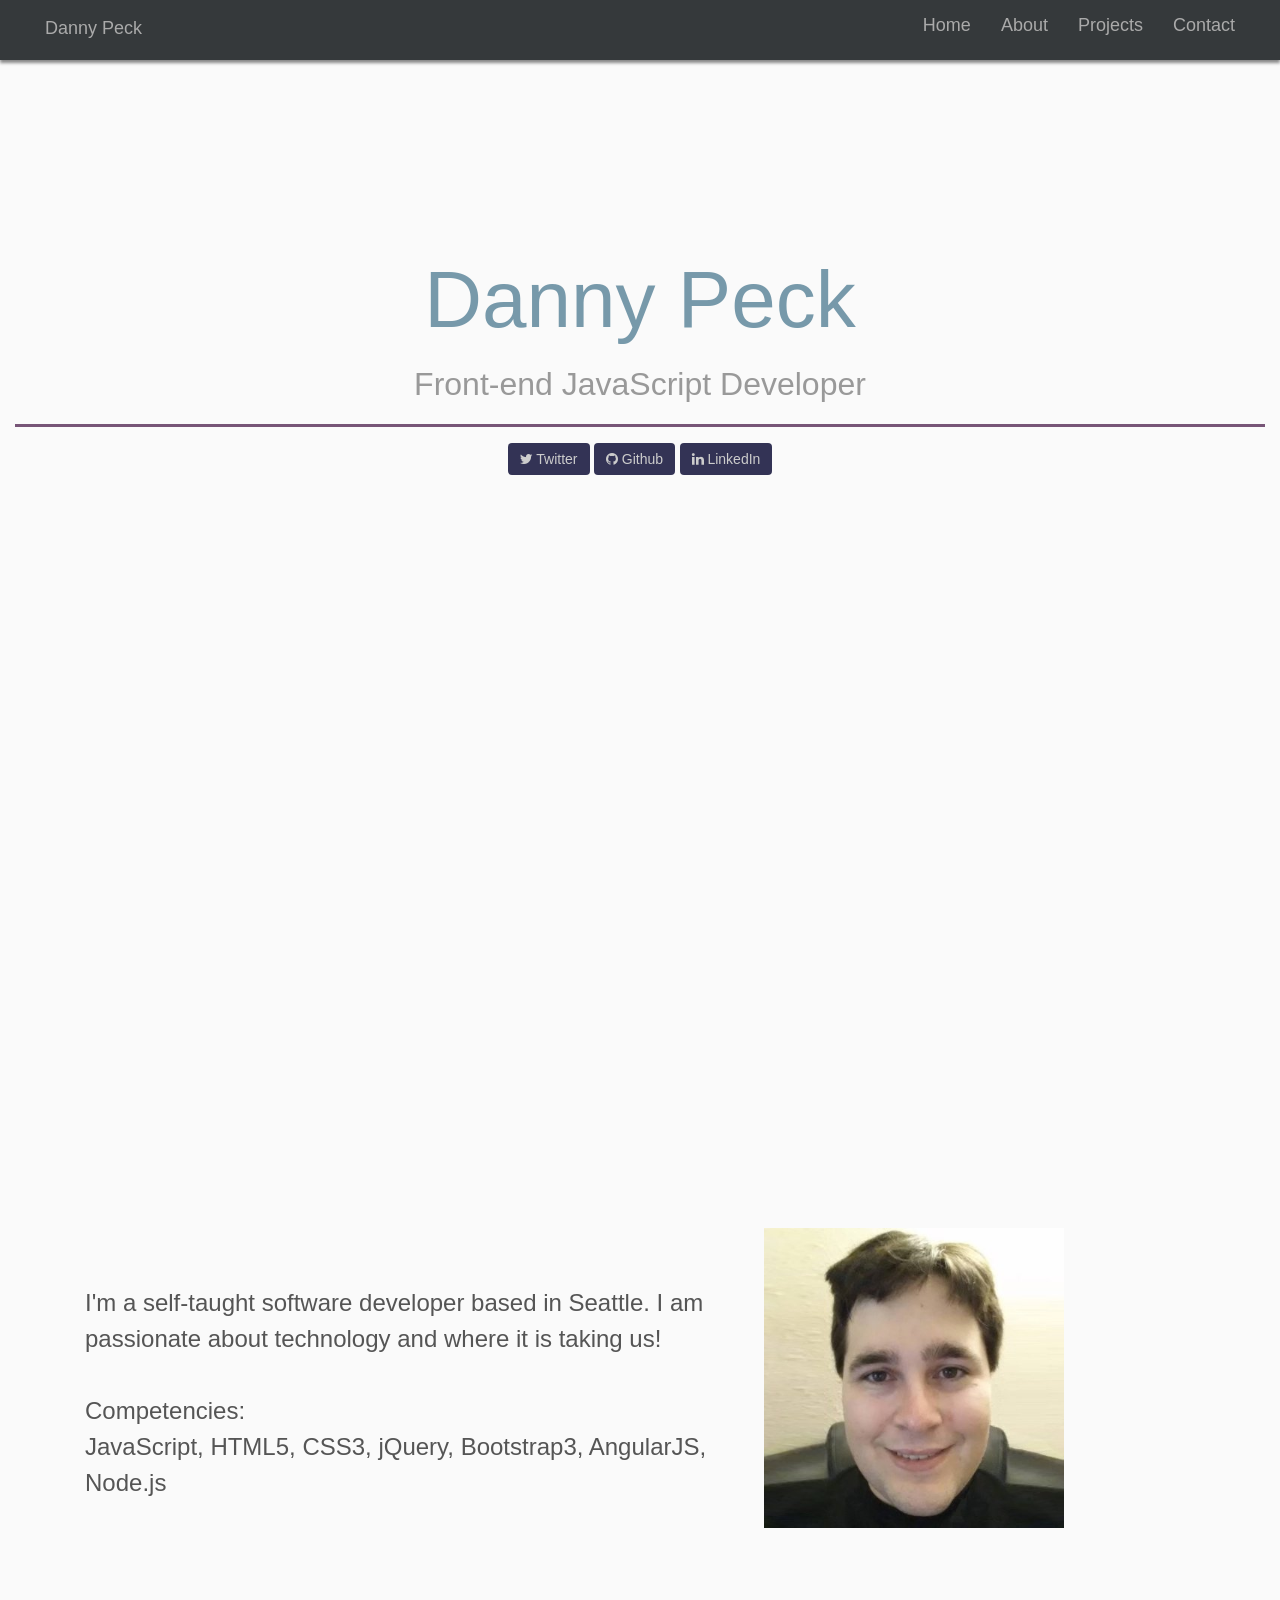
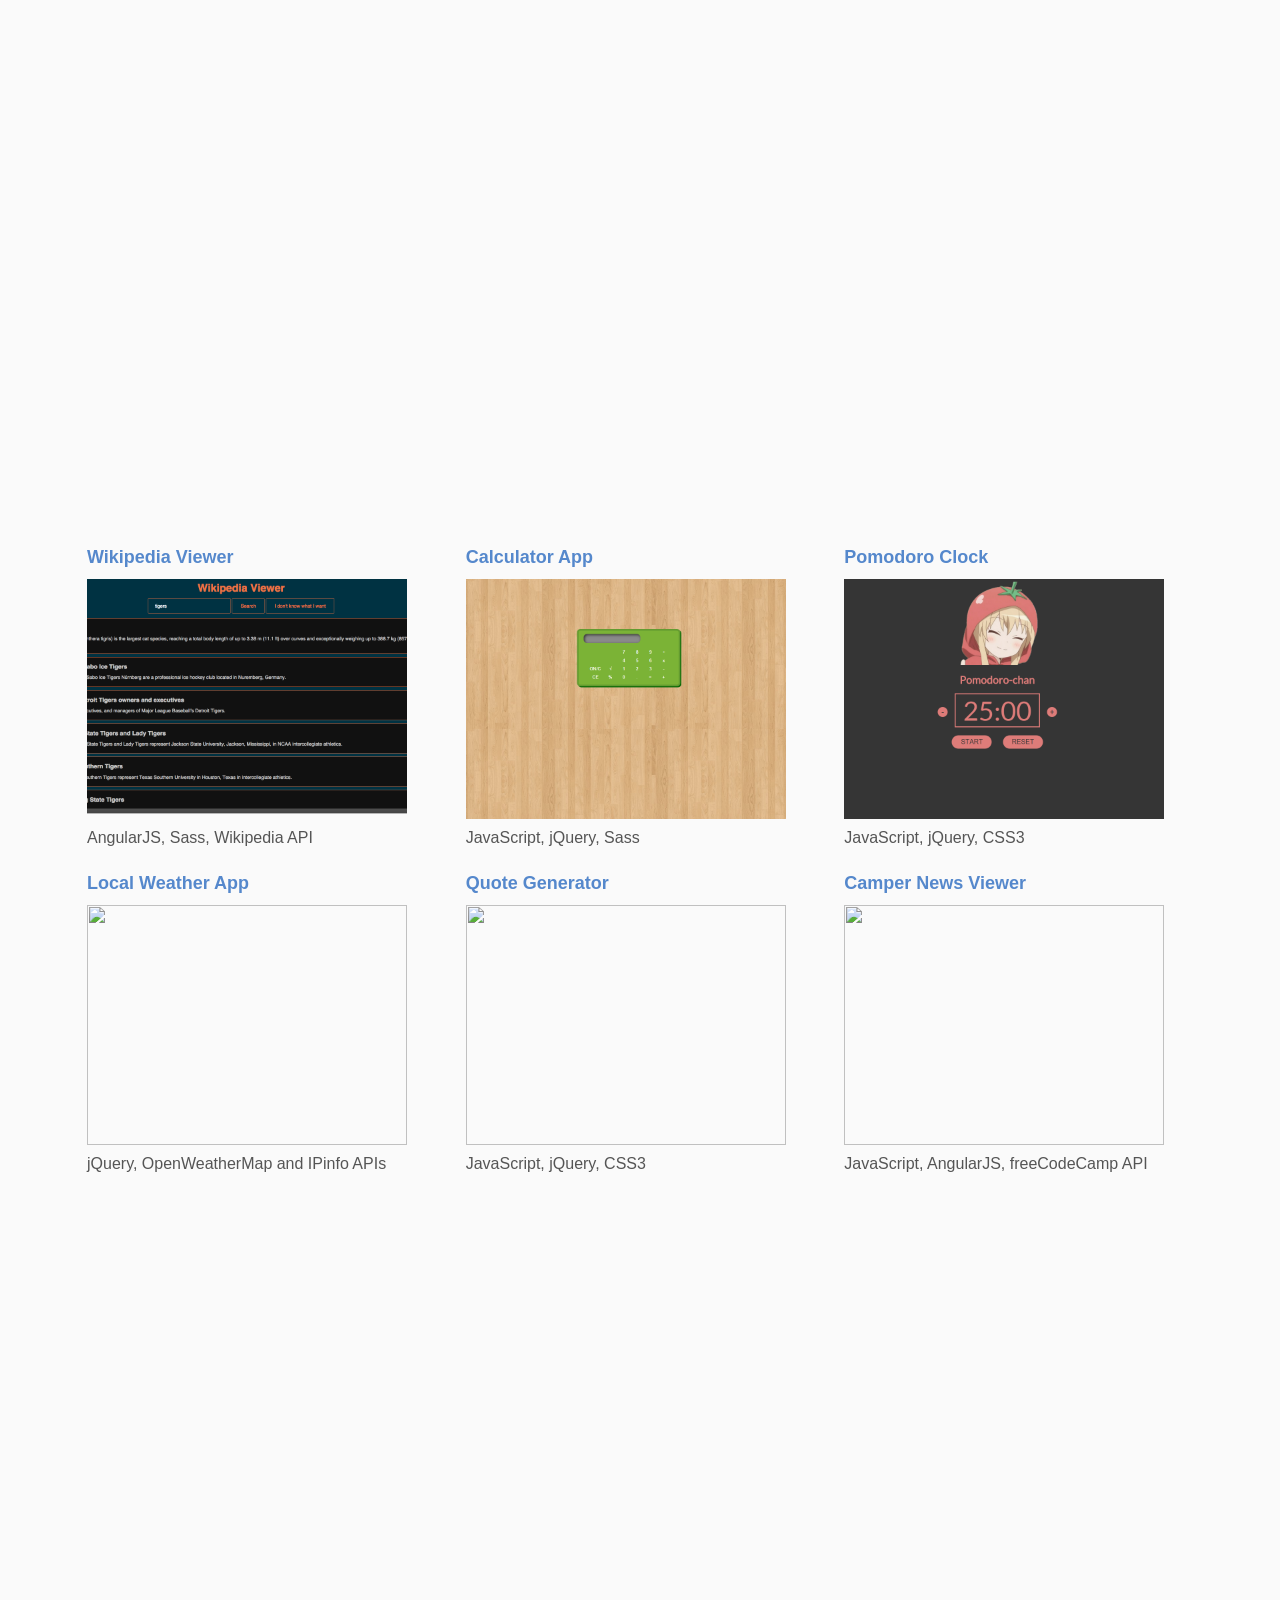
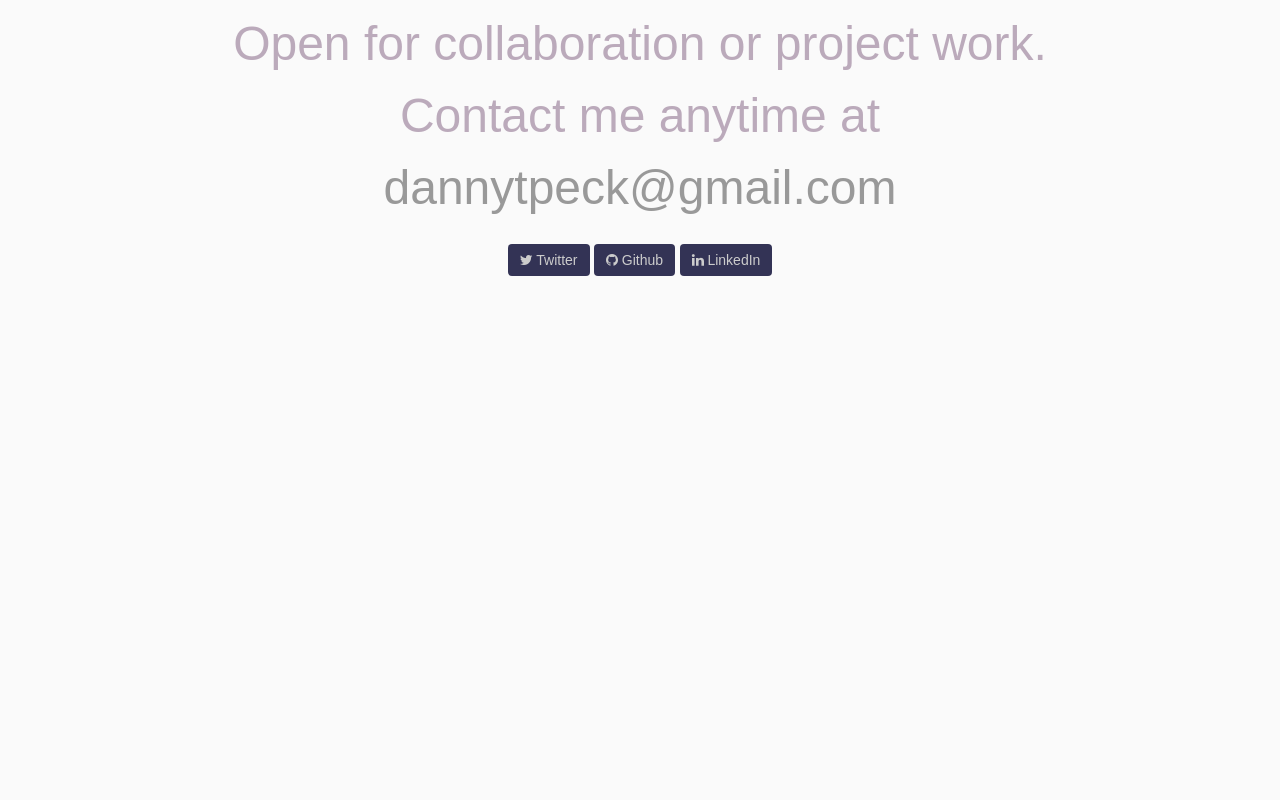
==== index.html @ f61e8091 "update contact info" ====
<!DOCTYPE html>
<html>
  <head>
    <title>Danny Peck's Portfolio</title>
    <link rel="stylesheet" type="text/css" href="https://maxcdn.bootstrapcdn.com/bootstrap/3.3.5/css/bootstrap.min.css">
    <link rel="stylesheet" type="text/css" href="https://maxcdn.bootstrapcdn.com/font-awesome/4.4.0/css/font-awesome.min.css">
    <link rel="stylesheet" type="text/css" href="https://fonts.googleapis.com/css?family=Nunito">
    <link rel="stylesheet" type="text/css" href="css/style.css">
  </head>
  <body>
    <header class="navigation">
      <div>
        <a class="logo" href="#home">Danny Peck</a>
      </div>
      <div>
        <ul class="nav navbar-nav navbar-right">
          <li><a href="#home">Home</a></li>
          <li><a href="#about">About</a></li>
          <li><a href="#projects">Projects</a></li>
          <li><a href="#contact">Contact</a></li>
        </ul>
      </div>
    </header>

    <section id="home" class="container-fluid">
      <h1>Danny Peck</h1>
      <h2>Front-end JavaScript Developer</h2>

      <ul id="social-buttons">
        <li>
          <a href="https://twitter.com/dannytpeck/" target="_blank" class="btn btn-primary"><i class="fa fa-twitter"></i> Twitter</a>
        </li>
        <li>
          <a href="https://github.com/dannytpeck/" target="_blank" class="btn btn-primary"><i class="fa fa-github"></i> Github</a>
        </li>
        <li>
          <a href="https://www.linkedin.com/in/dannytpeck" target="_blank" class="btn btn-primary"><i class="fa fa-linkedin"></i> LinkedIn</a>
        </li>
      </ul>

    </section>

    <section id="about">
      <div class="container">
        <p class="col-md-7">
          I'm a self-taught software developer based in Seattle. I am passionate about technology and where it is taking us!
          <br><br>
          Competencies:<br>
          JavaScript, HTML5, CSS3, jQuery, Bootstrap3, AngularJS, Node.js
        </p>
        <img src="images/headshot.jpg" alt"a picture of me">
      </div>

    </section>

    <section id="projects">
      <div class="container" id="projects-sub">
        <div class="row">

          <div class="col-md-4">
            <h3>Wikipedia Viewer</h3>
            <a href="wikipedia-viewer/">
              <img src="images/wikipedia-viewer.png">
            </a>
            <p>AngularJS, Sass, Wikipedia API</p>
          </div>

          <div class="col-md-4">
            <h3>Calculator App</h3>
            <a href="calculator/">
              <img src="images/javascript-calculator.png">
            </a>
            <p>JavaScript, jQuery, Sass</p>
          </div>

          <div class="col-md-4">
            <h3>Pomodoro Clock</h3>
            <a href="pomodoro-clock/">
              <img src="images/pomodoro-clock.png">
            </a>
            <p>JavaScript, jQuery, CSS3</p>
          </div>

          <div class="col-md-4">
            <h3>Local Weather App</h3>
            <a href="http://codepen.io/dannytpeck/full/YXdLPN/">
              <img src="https://raw.githubusercontent.com/dannytpeck/personal-portfolio/master/images/local-weather-app.png">
            </a>
            <p>jQuery, OpenWeatherMap and IPinfo APIs</p>
          </div>

          <div class="col-md-4">
            <h3>Quote Generator</h3>
            <a href="http://codepen.io/dannytpeck/full/zGyORW/">
              <img src="https://raw.githubusercontent.com/dannytpeck/personal-portfolio/master/images/quote-generator.png">
            </a>
            <p>JavaScript, jQuery, CSS3</p>
          </div>

          <div class="col-md-4">
            <h3>Camper News Viewer</h3>
            <a href="http://codepen.io/dannytpeck/full/KpjzGJ/">
              <img src="https://raw.githubusercontent.com/dannytpeck/personal-portfolio/master/images/camper-news-viewer.png">
            </a>
            <p>JavaScript, AngularJS, freeCodeCamp API</p>
          </div>

        </div>

      </div>
    </section>

    <section id="contact">
      <p>
        Open for collaboration or project work. Contact me anytime at <a href="mailto: dannytpeck@gmail.com">dannytpeck@gmail.com</a>
      </p>

      <ul id="social-buttons">
        <li>
          <a href="https://twitter.com/dannytpeck/" target="_blank" class="btn btn-primary"><i class="fa fa-twitter"></i> Twitter</a>
        </li>
        <li>
          <a href="https://github.com/dannytpeck/" target="_blank" class="btn btn-primary"><i class="fa fa-github"></i> Github</a>
        </li>
        <li>
          <a href="https://www.linkedin.com/in/dannytpeck" target="_blank" class="btn btn-primary"><i class="fa fa-linkedin"></i> LinkedIn</a>
        </li>
      </ul>

    </section>
  </body>
</html>
---- css/style.css ----
/* http://meyerweb.com/eric/tools/css/reset/
   v2.0 | 20110126
   License: none (public domain)
*/
html, body, div, span, applet, object, iframe,
h1, h2, h3, h4, h5, h6, p, blockquote, pre,
a, abbr, acronym, address, big, cite, code,
del, dfn, em, img, ins, kbd, q, s, samp,
small, strike, strong, sub, sup, tt, var,
b, u, i, center,
dl, dt, dd, ol, ul, li,
fieldset, form, label, legend,
table, caption, tbody, tfoot, thead, tr, th, td,
article, aside, canvas, details, embed,
figure, figcaption, footer, header, hgroup,
menu, nav, output, ruby, section, summary,
time, mark, audio, video {
	padding: 0;
	margin: 0;
	font: inherit;
	font-size: 100%;
	vertical-align: baseline;
	border: 0;
}
/* HTML5 display-role reset for older browsers */
article, aside, details, figcaption, figure,
footer, header, hgroup, menu, nav, section {
	display: block;
}
body {
	line-height: 1;
}
ol, ul {
	list-style: none;
}
blockquote, q {
	quotes: none;
}
blockquote:before, blockquote:after,
q:before, q:after {
	content: '';
	content: none;
}
table {
	border-spacing: 0;
	border-collapse: collapse;
}

/* LAYOUT STYLES */

body {
  font-family: 'Helvetica Neue', Helvetica, Arial, sans-serif;
  font-size: 1em;
  line-height: 1.5;
  color: #6d6d6d;
  background: #fafafa;
}

/* COMMON STYLES */

hr {
  height: 1px;
  padding-bottom: 1em;
  margin-top: 1em;
  line-height: 1px;
  background: transparent url('../images/hr.png') 50% 0 no-repeat;
  border: none;
}

strong {
  font-weight: bold;
}

em {
  font-style: italic;
}

/* GENERAL ELEMENT TYPE STYLES */

h1 {
  margin: 0;
  padding-top: 3em;
  color: #7799AA;
  font-size: 5em;
}

h2 {
  margin-bottom: .5em;
  padding-bottom: .5em;
  color: #999;
  font-size: 2em;
  border-bottom: 3px solid #775577;
}

h3 {
  margin-bottom: 8px;
  font-size: 18px;
  font-weight: bold;
  color: #58C;
}

h4 {
  font-size: 16px;
  font-weight: bold;
  color: #303030;
}

h5 {
  font-size: 1em;
  color: #303030;
}

h6 {
  font-size: .8em;
  color: #303030;
}

p {
  margin-bottom: 20px;
  font-weight: 300;
}

a {
  text-decoration: none;
}

a:focus,
a:hover {
  color:
}

p a {
  font-weight: 400;
}

header {
  background-color: #35393B;
  box-shadow: 0 3px 3px #888888;
  min-height: 60px;
  width: 100%;
  position: fixed;
  top: 0;
  z-index: 999;
}

header .logo {
  margin-left: 30px;
}

header a {
  color: #AAA;
  float: left;
  height: 60px;
  padding: 15px 15px;
  font-size: 18px;
}

header a:hover,
header a:focus {
  color: #F2EFED;
  text-decoration: none;
}

header .navbar-right {
  height: 60px;
  margin-right: 30px;
}

section {
  height: 1000px;
}

#home {
  text-align: center;
}

#projects {
  color: #DDD;
}

#projects img {
  height: 240px;
  width: 320px;
}

#projects p {
  color: #555;
}

#projects #projects-sub {
  padding: 9em 2.5%;
}

#social-buttons {
  list-style-type: none;
  margin: 0;
  padding: 0;
}

#social-buttons li {
  display: inline;
}

#about p {
  font-size: 1.5em;
  color: #555;
  margin-top: 25%;
}

#about img {
  max-width: 300px;
  margin-top: 20%;
  margin-left: 2.5%;
}

#contact {
  padding-top: 4em;
  text-align: center;
}

#contact p {
  color: #BBAABB;
  font-size: 3em;
  padding: 3em 3em 0 3em;
}

#contact p a {
  color: #999;
}

#contact p a:hover {
  text-decoration: none;
  color: #775577;
}

.btn-primary {
  color: #CCC;
  background-color: #333355;
  border: none;
}

.btn-primary:hover {
  color: #EEE;
  background-color: #111133;
}

/* MISC */

.clearfix:after {
  display: block;
  height: 0;
  clear: both;
  visibility: hidden;
  content: '.';
}

.clearfix {display: inline-block;}
* html .clearfix {height: 1%;}
.clearfix {display: block;}

/* #Media Queries
================================================== */

/* Smaller than standard 960 (devices and browsers) */
@media only screen and (max-width: 959px) { }

/* Tablet Portrait size to standard 960 (devices and browsers) */
@media only screen and (min-width: 768px) and (max-width: 959px) { }

/* All Mobile Sizes (devices and browser) */
@media only screen and (max-width: 767px) {
  header {
    padding-top: 10px;
    padding-bottom: 10px;
  }
}

/* Mobile Landscape Size to Tablet Portrait (devices and browsers) */
@media only screen and (min-width: 480px) and (max-width: 767px) { }

/* Mobile Portrait Size to Mobile Landscape Size (devices and browsers) */
@media only screen and (max-width: 479px) { }
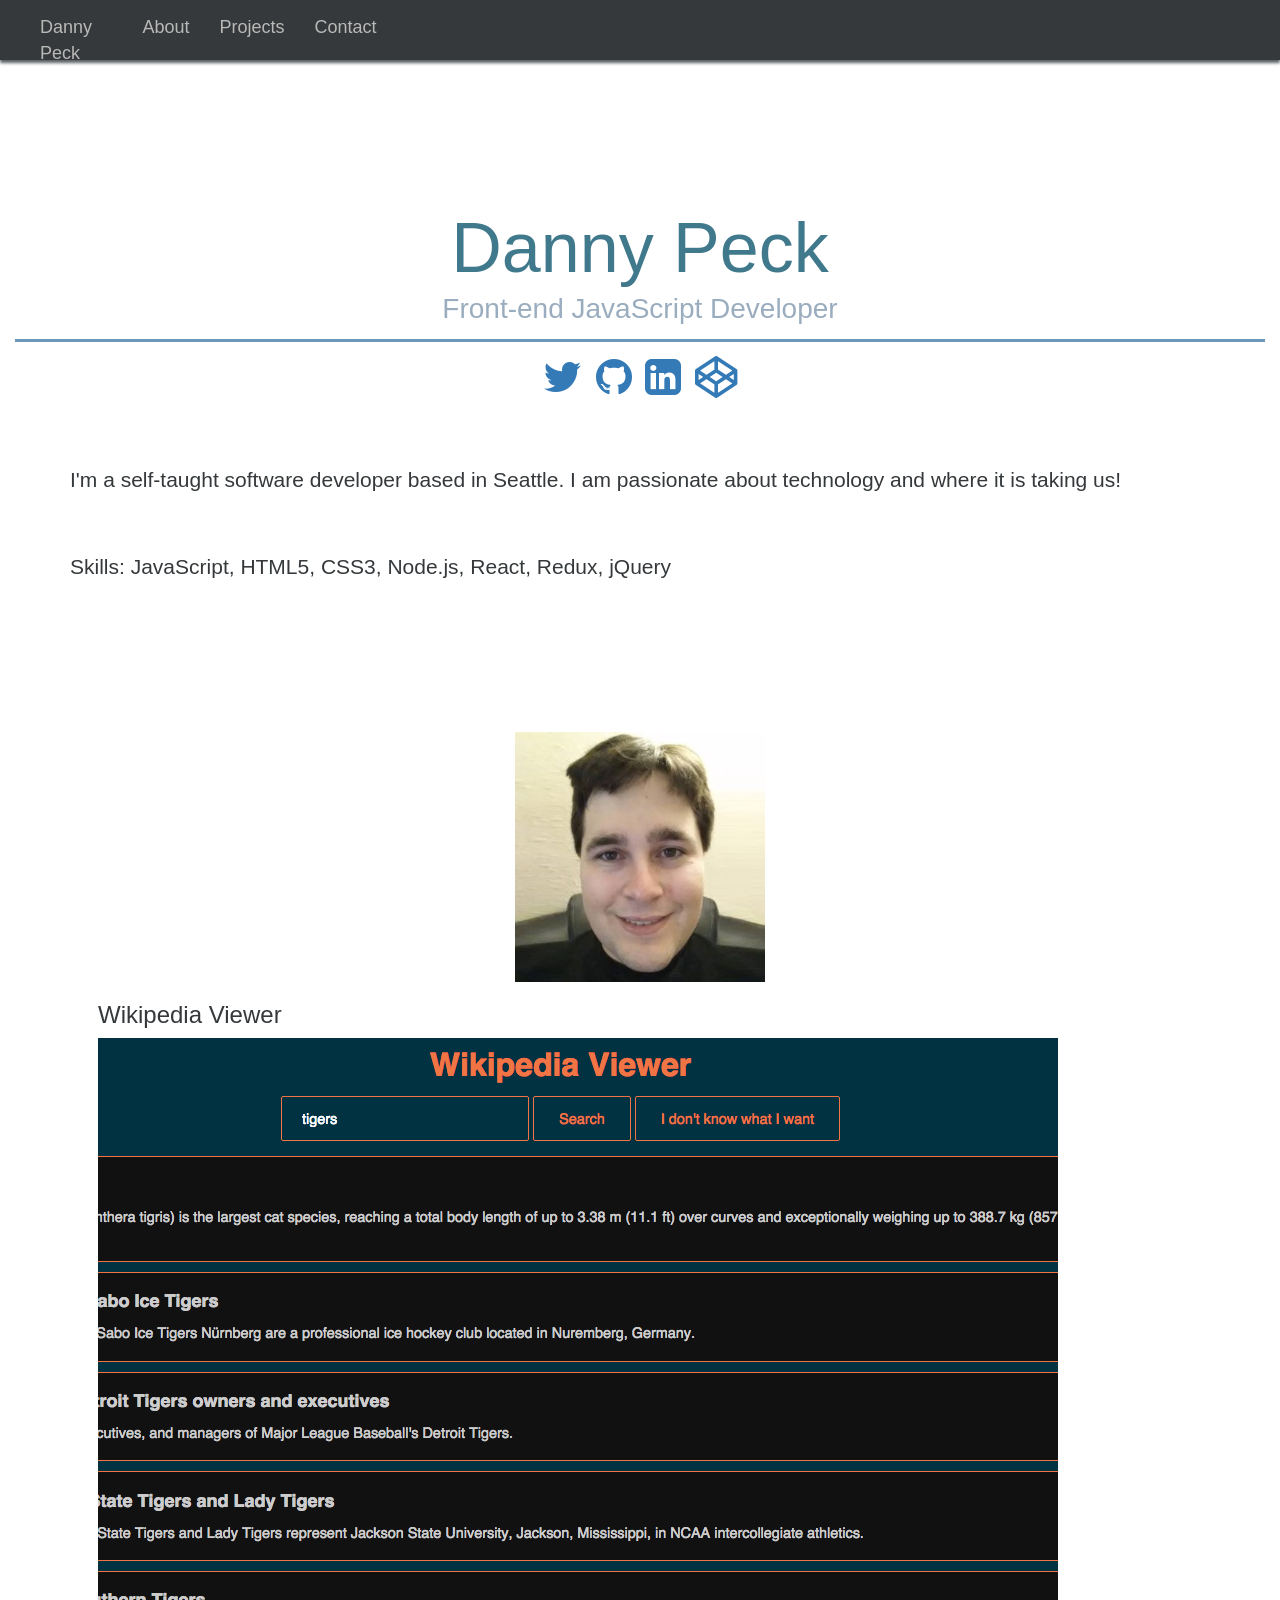
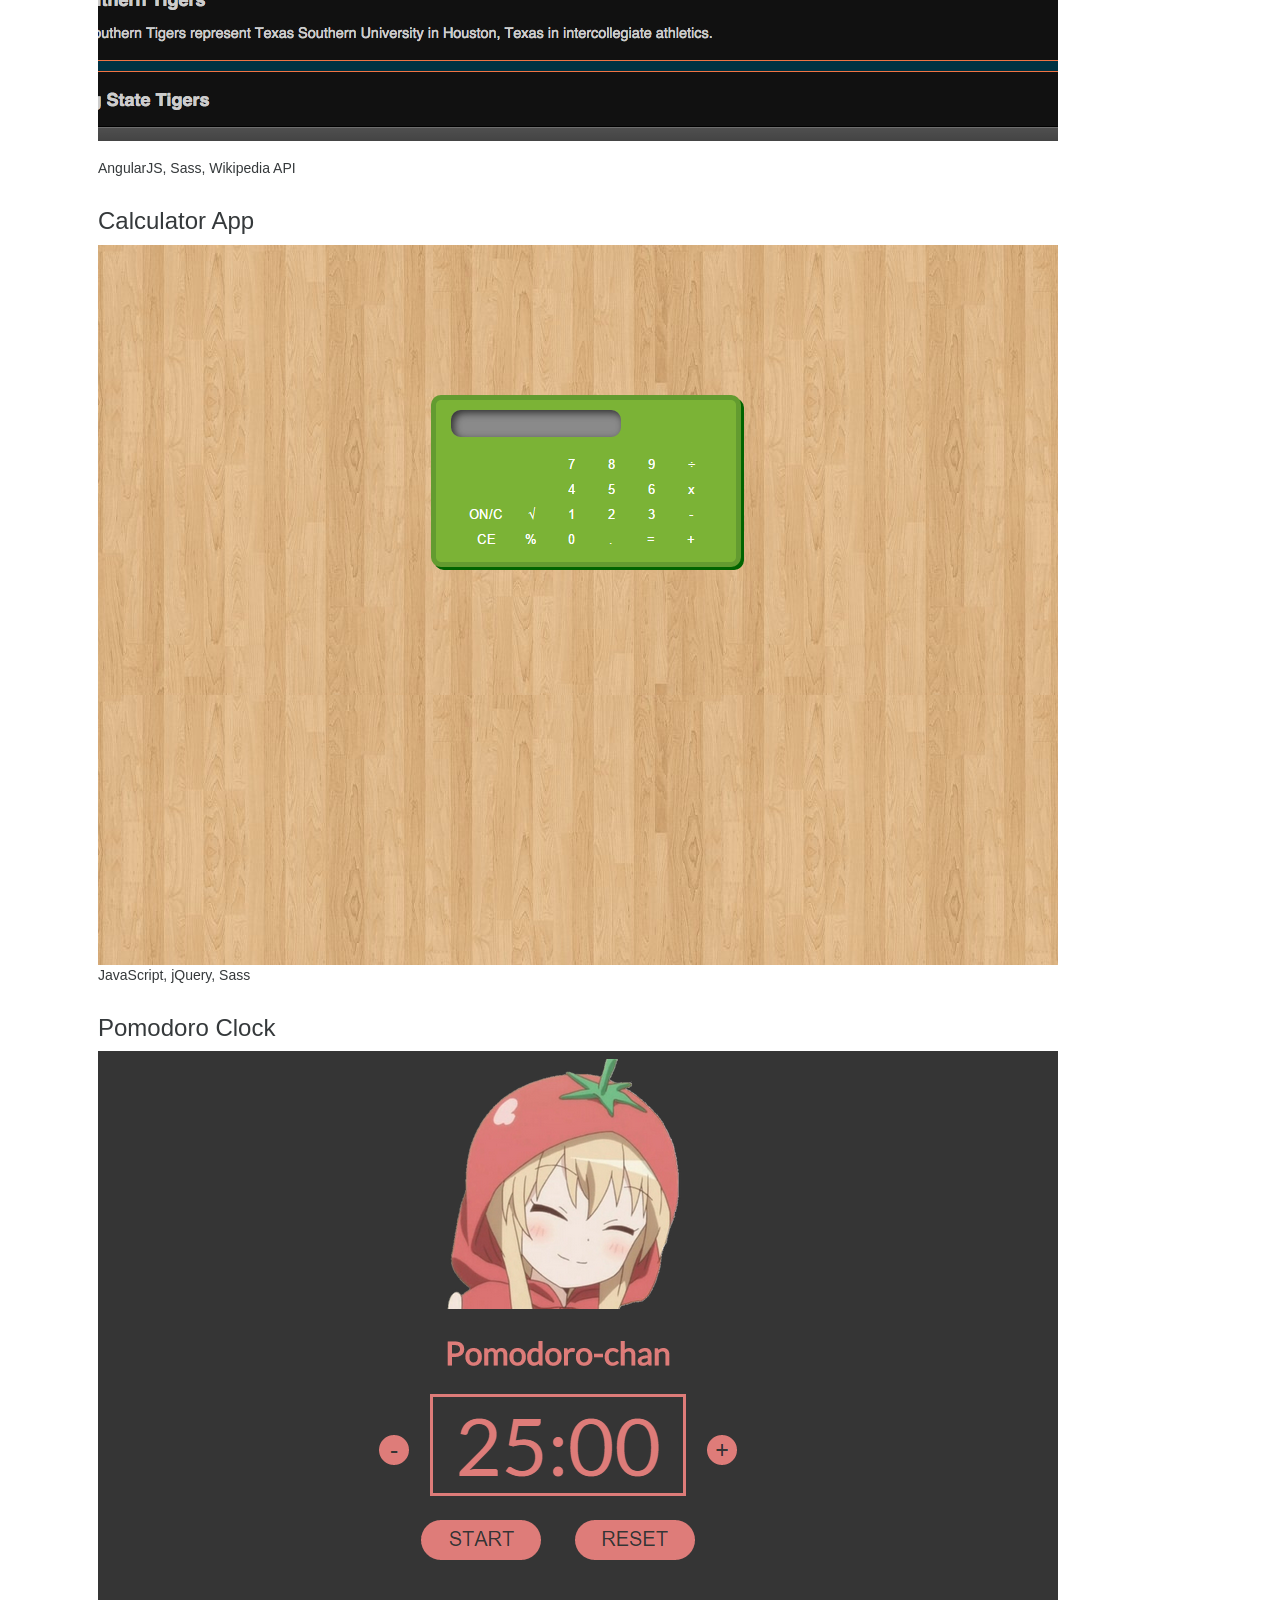
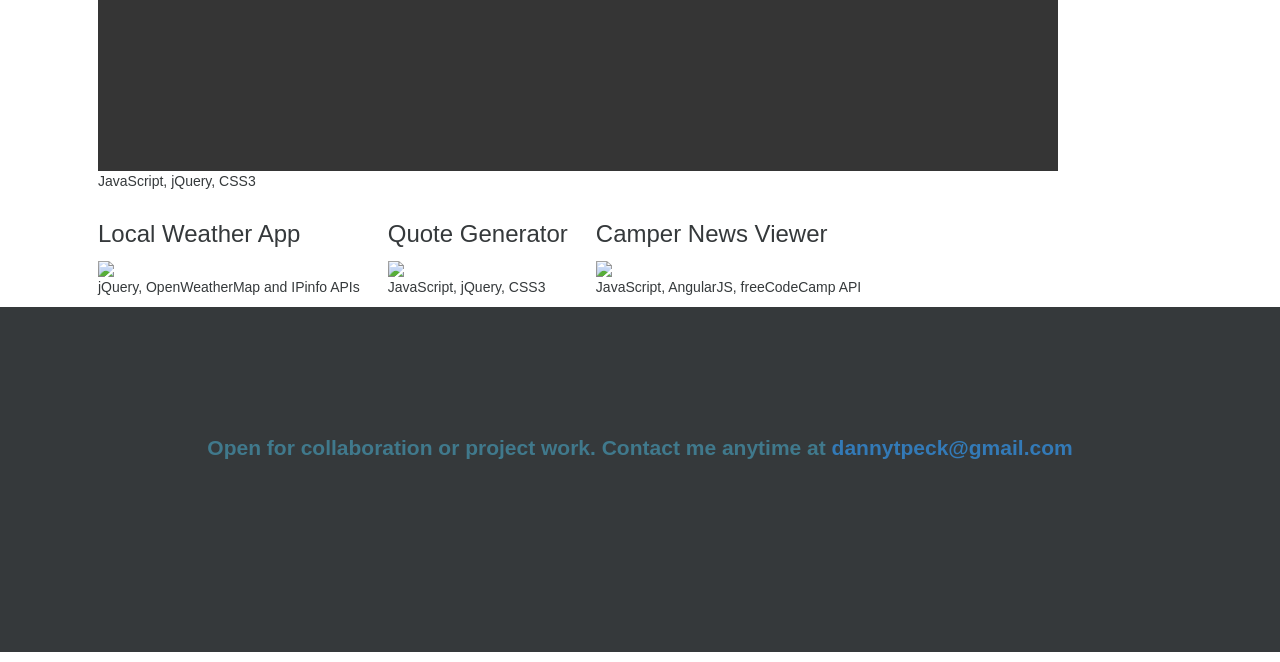
==== commit ff068a45: "Improve page's responsiveness" ====
--- a/index.html
+++ b/index.html
@@ -8,17 +8,27 @@
     <link rel="stylesheet" type="text/css" href="css/style.css">
   </head>
   <body>
+
     <header class="navigation">
-      <div>
-        <a class="logo" href="#home">Danny Peck</a>
-      </div>
-      <div>
-        <ul class="nav navbar-nav navbar-right">
-          <li><a href="#home">Home</a></li>
-          <li><a href="#about">About</a></li>
-          <li><a href="#projects">Projects</a></li>
-          <li><a href="#contact">Contact</a></li>
-        </ul>
+    	<div class="navigation-wrapper">
+        <a href="#home" class="logo">Danny Peck</a>
+        <a href="javascript:void(0)" class="navigation-menu-button" id="js-mobile-menu">
+          <i class="fa fa-bars" aria-hidden="true"></i>
+        </a>
+        <nav class="desktop-navigation" role="navigation">
+          <ul class="desktop-navigation-menu">
+            <li><a href="#about">About</a></li>
+            <li><a href="#projects">Projects</a></li>
+            <li><a href="#contact">Contact</a></li>
+          </ul>
+        </nav>
+        <nav role="navigation">
+          <ul id="js-navigation-menu" class="navigation-menu">
+            <li class="nav-link"><a href="#about">About</a></li>
+            <li class="nav-link"><a href="#projects">Projects</a></li>
+            <li class="nav-link"><a href="#contact">Contact</a></li>
+          </ul>
+        </nav>
       </div>
     </header>
 
@@ -26,15 +36,26 @@
       <h1>Danny Peck</h1>
       <h2>Front-end JavaScript Developer</h2>
 
-      <ul id="social-buttons">
+      <ul class="social-icons">
         <li>
-          <a href="https://twitter.com/dannytpeck/" target="_blank" class="btn btn-primary"><i class="fa fa-twitter"></i> Twitter</a>
+          <a href="https://twitter.com/dannytpeck" target="_blank">
+            <i class="fa fa-twitter fa-3x"></i>
+          </a>
         </li>
         <li>
-          <a href="https://github.com/dannytpeck/" target="_blank" class="btn btn-primary"><i class="fa fa-github"></i> Github</a>
+          <a href="https://github.com/dannytpeck" target="_blank">
+            <i class="fa fa-github fa-3x"></i>
+          </a>
         </li>
         <li>
-          <a href="https://www.linkedin.com/in/dannytpeck" target="_blank" class="btn btn-primary"><i class="fa fa-linkedin"></i> LinkedIn</a>
+          <a href="https://www.linkedin.com/in/dannytpeck" target="_blank">
+            <i class="fa fa-linkedin-square fa-3x"></i>
+          </a>
+        </li>
+        <li>
+          <a href="https://codepen.io/dannytpeck/" target="_blank">
+            <i class="fa fa-codepen fa-3x"></i>
+          </a>
         </li>
       </ul>
 
@@ -42,22 +63,16 @@
 
     <section id="about">
       <div class="container">
-        <p class="col-md-7">
-          I'm a self-taught software developer based in Seattle. I am passionate about technology and where it is taking us!
-          <br><br>
-          Competencies:<br>
-          JavaScript, HTML5, CSS3, jQuery, Bootstrap3, AngularJS, Node.js
-        </p>
+        <p>I'm a self-taught software developer based in Seattle. I am passionate about technology and where it is taking us!</p>
+        <p>Skills: JavaScript, HTML5, CSS3, Node.js, React, Redux, jQuery</p>
         <img src="images/headshot.jpg" alt"a picture of me">
       </div>
-
     </section>
 
     <section id="projects">
-      <div class="container" id="projects-sub">
-        <div class="row">
+      <div class="container" id="projects">
 
-          <div class="col-md-4">
+          <div class="project-tile">
             <h3>Wikipedia Viewer</h3>
             <a href="wikipedia-viewer/">
               <img src="images/wikipedia-viewer.png">
@@ -65,7 +80,7 @@
             <p>AngularJS, Sass, Wikipedia API</p>
           </div>
 
-          <div class="col-md-4">
+          <div class="project-tile">
             <h3>Calculator App</h3>
             <a href="calculator/">
               <img src="images/javascript-calculator.png">
@@ -73,7 +88,7 @@
             <p>JavaScript, jQuery, Sass</p>
           </div>
 
-          <div class="col-md-4">
+          <div class="project-tile">
             <h3>Pomodoro Clock</h3>
             <a href="pomodoro-clock/">
               <img src="images/pomodoro-clock.png">
@@ -81,7 +96,7 @@
             <p>JavaScript, jQuery, CSS3</p>
           </div>
 
-          <div class="col-md-4">
+          <div class="project-tile">
             <h3>Local Weather App</h3>
             <a href="http://codepen.io/dannytpeck/full/YXdLPN/">
               <img src="https://raw.githubusercontent.com/dannytpeck/personal-portfolio/master/images/local-weather-app.png">
@@ -89,7 +104,7 @@
             <p>jQuery, OpenWeatherMap and IPinfo APIs</p>
           </div>
 
-          <div class="col-md-4">
+          <div class="project-tile">
             <h3>Quote Generator</h3>
             <a href="http://codepen.io/dannytpeck/full/zGyORW/">
               <img src="https://raw.githubusercontent.com/dannytpeck/personal-portfolio/master/images/quote-generator.png">
@@ -97,15 +112,13 @@
             <p>JavaScript, jQuery, CSS3</p>
           </div>
 
-          <div class="col-md-4">
+          <div class="project-tile">
             <h3>Camper News Viewer</h3>
             <a href="http://codepen.io/dannytpeck/full/KpjzGJ/">
               <img src="https://raw.githubusercontent.com/dannytpeck/personal-portfolio/master/images/camper-news-viewer.png">
             </a>
             <p>JavaScript, AngularJS, freeCodeCamp API</p>
           </div>
-
-        </div>
 
       </div>
     </section>
@@ -114,19 +127,7 @@
       <p>
         Open for collaboration or project work. Contact me anytime at <a href="mailto: dannytpeck@gmail.com">dannytpeck@gmail.com</a>
       </p>
+    </section>
 
-      <ul id="social-buttons">
-        <li>
-          <a href="https://twitter.com/dannytpeck/" target="_blank" class="btn btn-primary"><i class="fa fa-twitter"></i> Twitter</a>
-        </li>
-        <li>
-          <a href="https://github.com/dannytpeck/" target="_blank" class="btn btn-primary"><i class="fa fa-github"></i> Github</a>
-        </li>
-        <li>
-          <a href="https://www.linkedin.com/in/dannytpeck" target="_blank" class="btn btn-primary"><i class="fa fa-linkedin"></i> LinkedIn</a>
-        </li>
-      </ul>
-
-    </section>
   </body>
 </html>
--- a/css/style.css
+++ b/css/style.css
@@ -1,282 +1,149 @@
-/* http://meyerweb.com/eric/tools/css/reset/
-   v2.0 | 20110126
-   License: none (public domain)
-*/
-html, body, div, span, applet, object, iframe,
-h1, h2, h3, h4, h5, h6, p, blockquote, pre,
-a, abbr, acronym, address, big, cite, code,
-del, dfn, em, img, ins, kbd, q, s, samp,
-small, strike, strong, sub, sup, tt, var,
-b, u, i, center,
-dl, dt, dd, ol, ul, li,
-fieldset, form, label, legend,
-table, caption, tbody, tfoot, thead, tr, th, td,
-article, aside, canvas, details, embed,
-figure, figcaption, footer, header, hgroup,
-menu, nav, output, ruby, section, summary,
-time, mark, audio, video {
-	padding: 0;
-	margin: 0;
-	font: inherit;
-	font-size: 100%;
-	vertical-align: baseline;
-	border: 0;
-}
-/* HTML5 display-role reset for older browsers */
-article, aside, details, figcaption, figure,
-footer, header, hgroup, menu, nav, section {
-	display: block;
-}
 body {
-	line-height: 1;
-}
-ol, ul {
-	list-style: none;
-}
-blockquote, q {
-	quotes: none;
-}
-blockquote:before, blockquote:after,
-q:before, q:after {
-	content: '';
-	content: none;
-}
-table {
-	border-spacing: 0;
-	border-collapse: collapse;
-}
-
-/* LAYOUT STYLES */
-
-body {
-  font-family: 'Helvetica Neue', Helvetica, Arial, sans-serif;
-  font-size: 1em;
-  line-height: 1.5;
-  color: #6d6d6d;
-  background: #fafafa;
-}
-
-/* COMMON STYLES */
-
-hr {
-  height: 1px;
-  padding-bottom: 1em;
-  margin-top: 1em;
-  line-height: 1px;
-  background: transparent url('../images/hr.png') 50% 0 no-repeat;
-  border: none;
-}
-
-strong {
-  font-weight: bold;
-}
-
-em {
-  font-style: italic;
-}
-
-/* GENERAL ELEMENT TYPE STYLES */
-
-h1 {
-  margin: 0;
-  padding-top: 3em;
-  color: #7799AA;
-  font-size: 5em;
-}
-
-h2 {
-  margin-bottom: .5em;
-  padding-bottom: .5em;
-  color: #999;
-  font-size: 2em;
-  border-bottom: 3px solid #775577;
-}
-
-h3 {
-  margin-bottom: 8px;
-  font-size: 18px;
-  font-weight: bold;
-  color: #58C;
-}
-
-h4 {
-  font-size: 16px;
-  font-weight: bold;
-  color: #303030;
-}
-
-h5 {
-  font-size: 1em;
-  color: #303030;
-}
-
-h6 {
-  font-size: .8em;
-  color: #303030;
-}
-
-p {
-  margin-bottom: 20px;
-  font-weight: 300;
-}
-
-a {
-  text-decoration: none;
-}
-
-a:focus,
-a:hover {
-  color:
-}
-
-p a {
-  font-weight: 400;
+  font-family: 'Lato', sans-serif;
+  background-color: #FFF;
+  color: #35393B;
 }
 
 header {
   background-color: #35393B;
-  box-shadow: 0 3px 3px #888888;
+  box-shadow: 0 3px 3px #596063;
   min-height: 60px;
   width: 100%;
   position: fixed;
   top: 0;
   z-index: 999;
+  border: 0;
+  border-radius: 0;
 }
-
-header .logo {
-  margin-left: 30px;
+header .desktop-navigation {
+  display: none;
 }
-
 header a {
-  color: #AAA;
+  color: rgba(242, 239, 237, 0.7);
   float: left;
   height: 60px;
   padding: 15px 15px;
   font-size: 18px;
 }
-
-header a:hover,
-header a:focus {
-  color: #F2EFED;
+header a:active, header a:focus, header a:hover {
+  color: #f2efed;
   text-decoration: none;
 }
-
-header .navbar-right {
-  height: 60px;
-  margin-right: 30px;
+header nav {
+  float: right;
+}
+header nav ul li {
+  display: inline;
+}
+header ul li.nav-link {
+  background: #35393B;
+  display: block;
+  line-height: 60px;
+  overflow: hidden;
+  padding-right: 0.8em;
+  text-align: right;
+  width: 100%;
+  z-index: 9999;
+}
+header .navigation-menu {
+  clear: both;
+  display: none;
+  margin: 0 auto;
+  overflow: visible;
+  padding: 0;
+  padding-bottom: 2em;
+  width: 100%;
+  z-index: 9999;
+}
+header .navigation-menu-button {
+  float: right;
+}
+header .logo {
+  width: 75%;
 }
 
-section {
-  height: 1000px;
+h1 {
+  color: #40798C;
+  margin: 0;
+  padding-top: 3em;
+  font-size: 5em;
+}
+
+h2 {
+  color: #9AADBF;
+  margin-top: .25em;
+  margin-bottom: .5em;
+  padding-bottom: .5em;
+  font-size: 2em;
+  border-bottom: 3px solid #6D98BA;
 }
 
 #home {
   text-align: center;
 }
-
-#projects {
-  color: #DDD;
+#home .social-icons {
+  padding-left: 0;
+}
+#home .social-icons li {
+  display: inline;
+  padding: 5px;
 }
 
-#projects img {
+#about {
+  text-align: center;
+}
+#about p {
+  text-align: left;
+  font-size: 1.5em;
+  margin-top: 5%;
+}
+#about img {
+  max-width: 250px;
+  margin-top: 10em;
+}
+
+#portfolio img {
   height: 240px;
   width: 320px;
 }
-
-#projects p {
-  color: #555;
-}
-
-#projects #projects-sub {
-  padding: 9em 2.5%;
-}
-
-#social-buttons {
-  list-style-type: none;
-  margin: 0;
-  padding: 0;
-}
-
-#social-buttons li {
-  display: inline;
-}
-
-#about p {
-  font-size: 1.5em;
-  color: #555;
-  margin-top: 25%;
-}
-
-#about img {
-  max-width: 300px;
-  margin-top: 20%;
-  margin-left: 2.5%;
+#portfolio #projects {
+  padding: 66px 1em 1em 1em;
 }
 
 #contact {
-  padding-top: 4em;
+  background-color: #35393B;
   text-align: center;
 }
-
 #contact p {
-  color: #BBAABB;
-  font-size: 3em;
-  padding: 3em 3em 0 3em;
+  font-family: "Open Sans", sans-serif;
+  font-weight: bold;
+  width: 100%;
+  color: #40798C;
+  font-size: 1.5em;
+  padding-top: 6em;
+  padding-bottom: 9em;
 }
 
-#contact p a {
-  color: #999;
-}
+@media screen and (min-width: 53.75em) {
+  header .logo {
+    margin-left: 25px;
+    width: 8%;
+  }
+  header .desktop-navigation {
+    display: block;
+  }
+  header .desktop-navigation ul {
+    padding-left: 0;
+  }
+  header nav {
+    float: left;
+  }
+  header .navigation-menu-button {
+    display: none;
+  }
 
-#contact p a:hover {
-  text-decoration: none;
-  color: #775577;
-}
-
-.btn-primary {
-  color: #CCC;
-  background-color: #333355;
-  border: none;
-}
-
-.btn-primary:hover {
-  color: #EEE;
-  background-color: #111133;
-}
-
-/* MISC */
-
-.clearfix:after {
-  display: block;
-  height: 0;
-  clear: both;
-  visibility: hidden;
-  content: '.';
-}
-
-.clearfix {display: inline-block;}
-* html .clearfix {height: 1%;}
-.clearfix {display: block;}
-
-/* #Media Queries
-================================================== */
-
-/* Smaller than standard 960 (devices and browsers) */
-@media only screen and (max-width: 959px) { }
-
-/* Tablet Portrait size to standard 960 (devices and browsers) */
-@media only screen and (min-width: 768px) and (max-width: 959px) { }
-
-/* All Mobile Sizes (devices and browser) */
-@media only screen and (max-width: 767px) {
-  header {
-    padding-top: 10px;
-    padding-bottom: 10px;
+  .project-tile {
+    float: left;
+    margin-left: 2em;
   }
 }
-
-/* Mobile Landscape Size to Tablet Portrait (devices and browsers) */
-@media only screen and (min-width: 480px) and (max-width: 767px) { }
-
-/* Mobile Portrait Size to Mobile Landscape Size (devices and browsers) */
-@media only screen and (max-width: 479px) { }
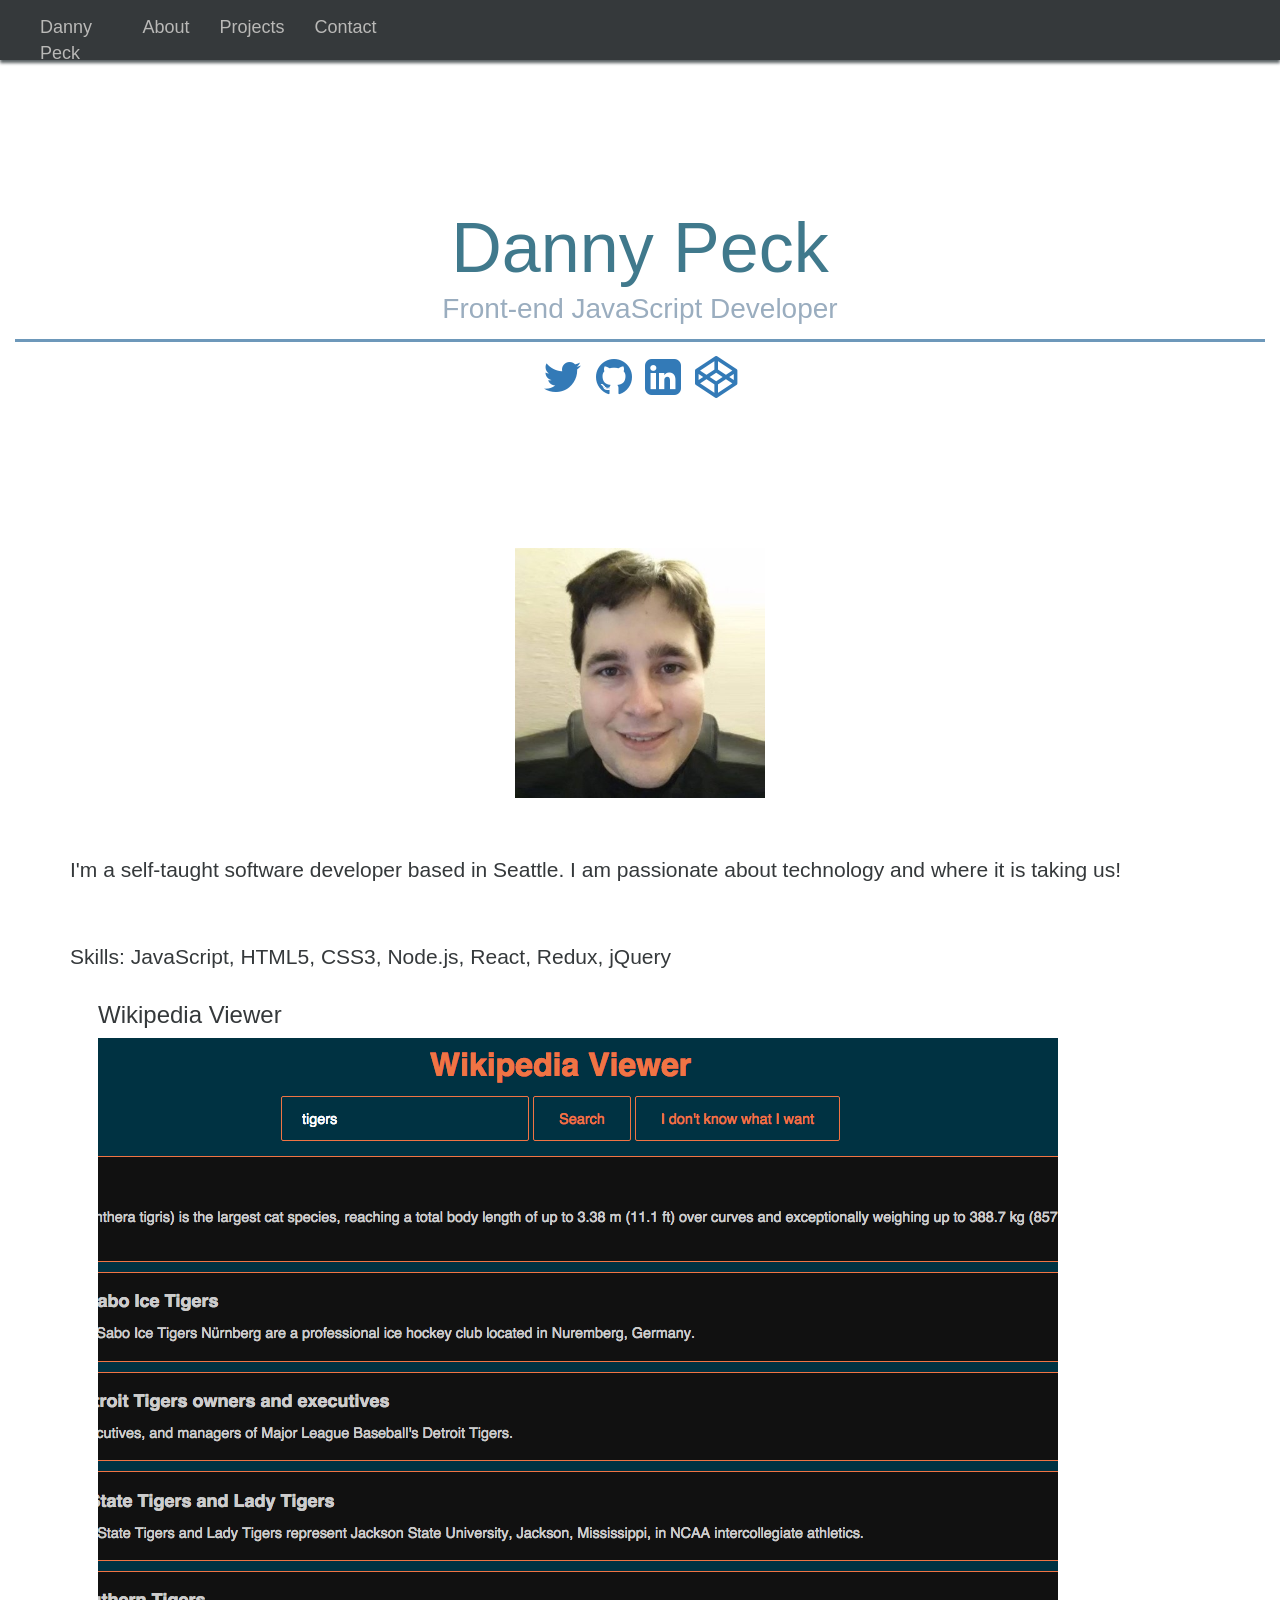
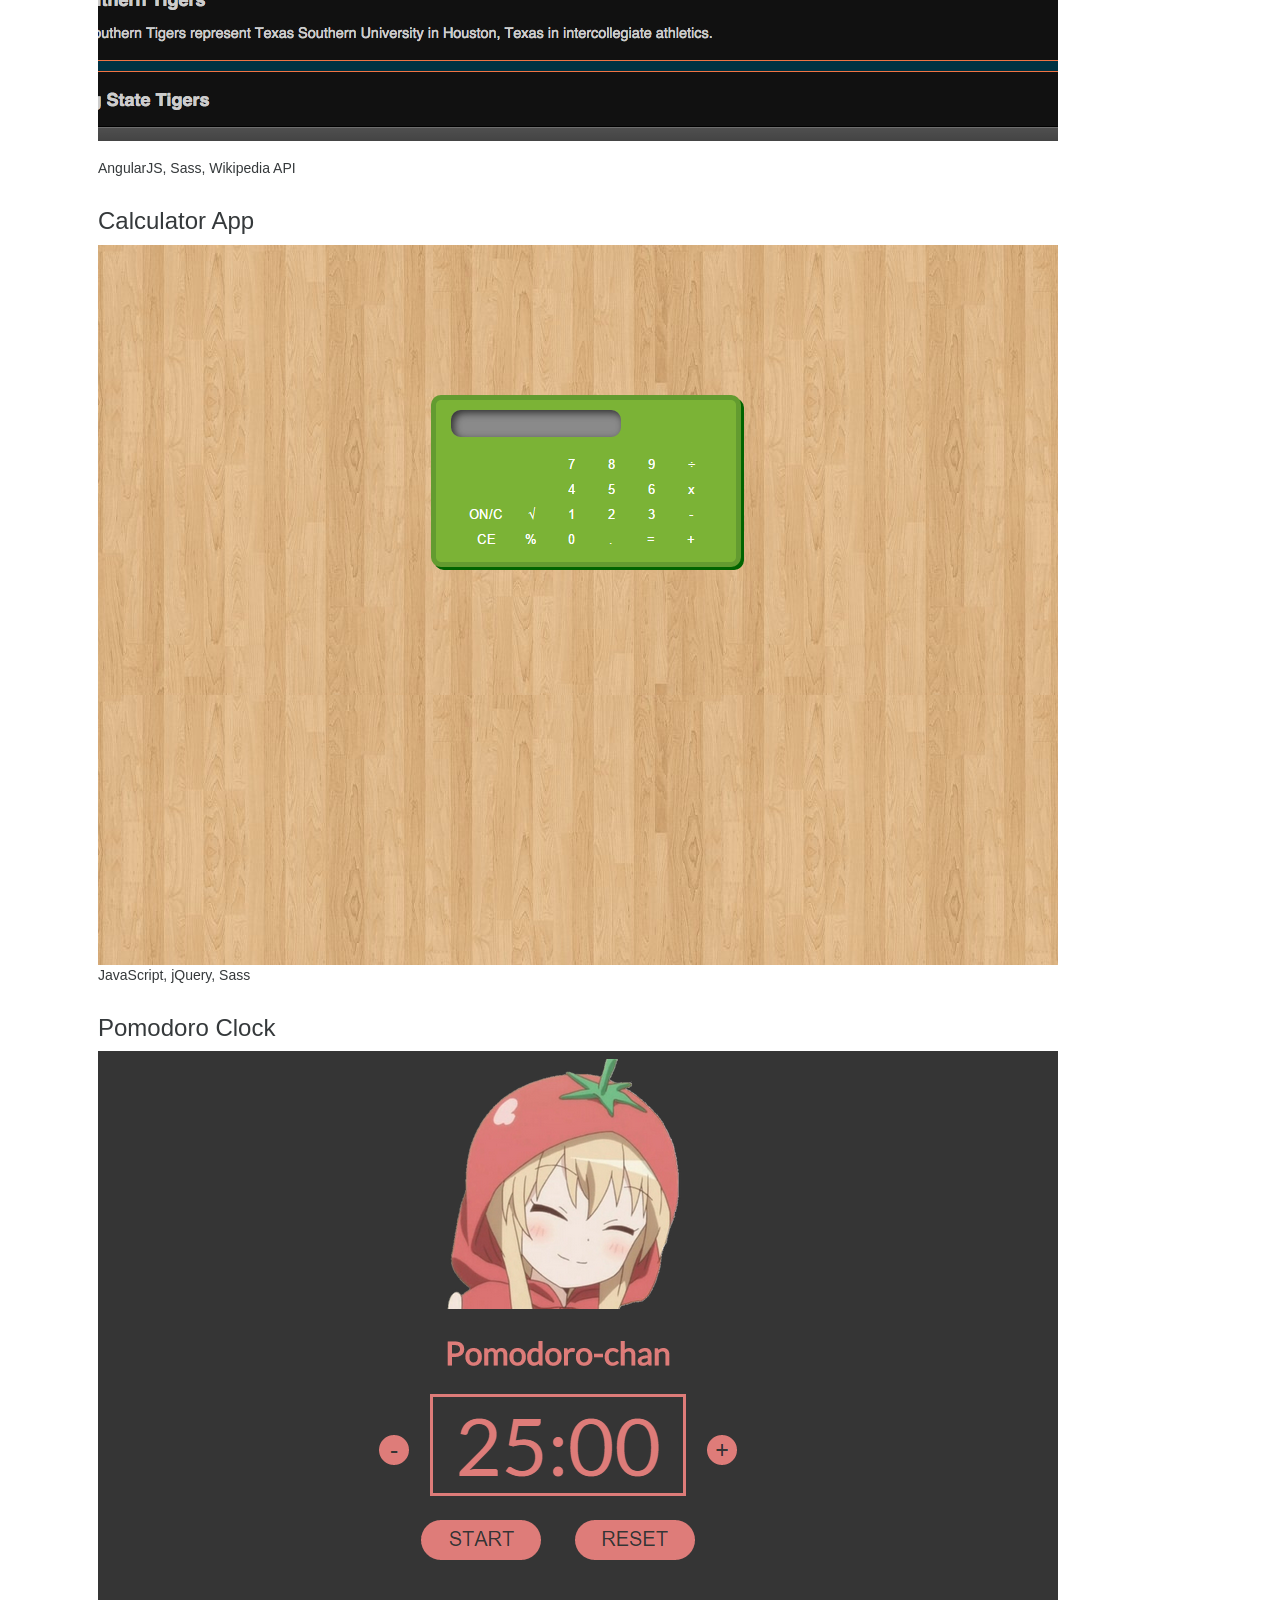
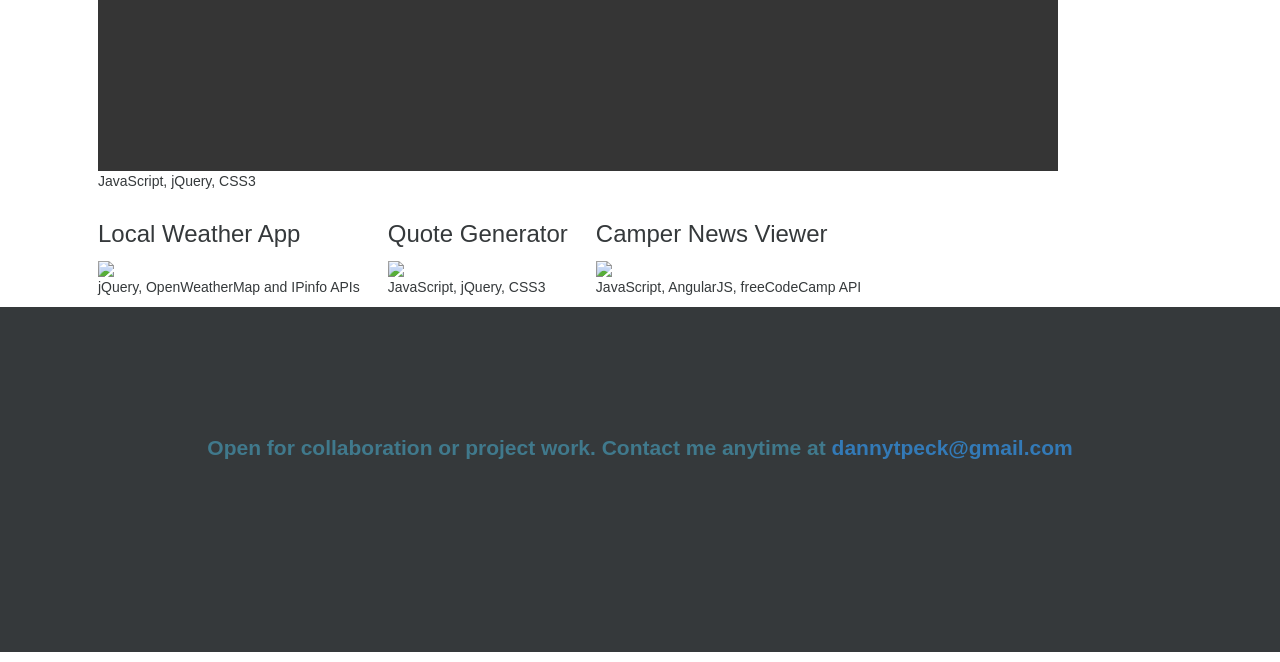
==== commit d71a1f21: "Add picture" ====
--- a/index.html
+++ b/index.html
@@ -63,9 +63,9 @@
 
     <section id="about">
       <div class="container">
+        <img src="images/headshot.jpg" alt"a picture of me">
         <p>I'm a self-taught software developer based in Seattle. I am passionate about technology and where it is taking us!</p>
         <p>Skills: JavaScript, HTML5, CSS3, Node.js, React, Redux, jQuery</p>
-        <img src="images/headshot.jpg" alt"a picture of me">
       </div>
     </section>
 
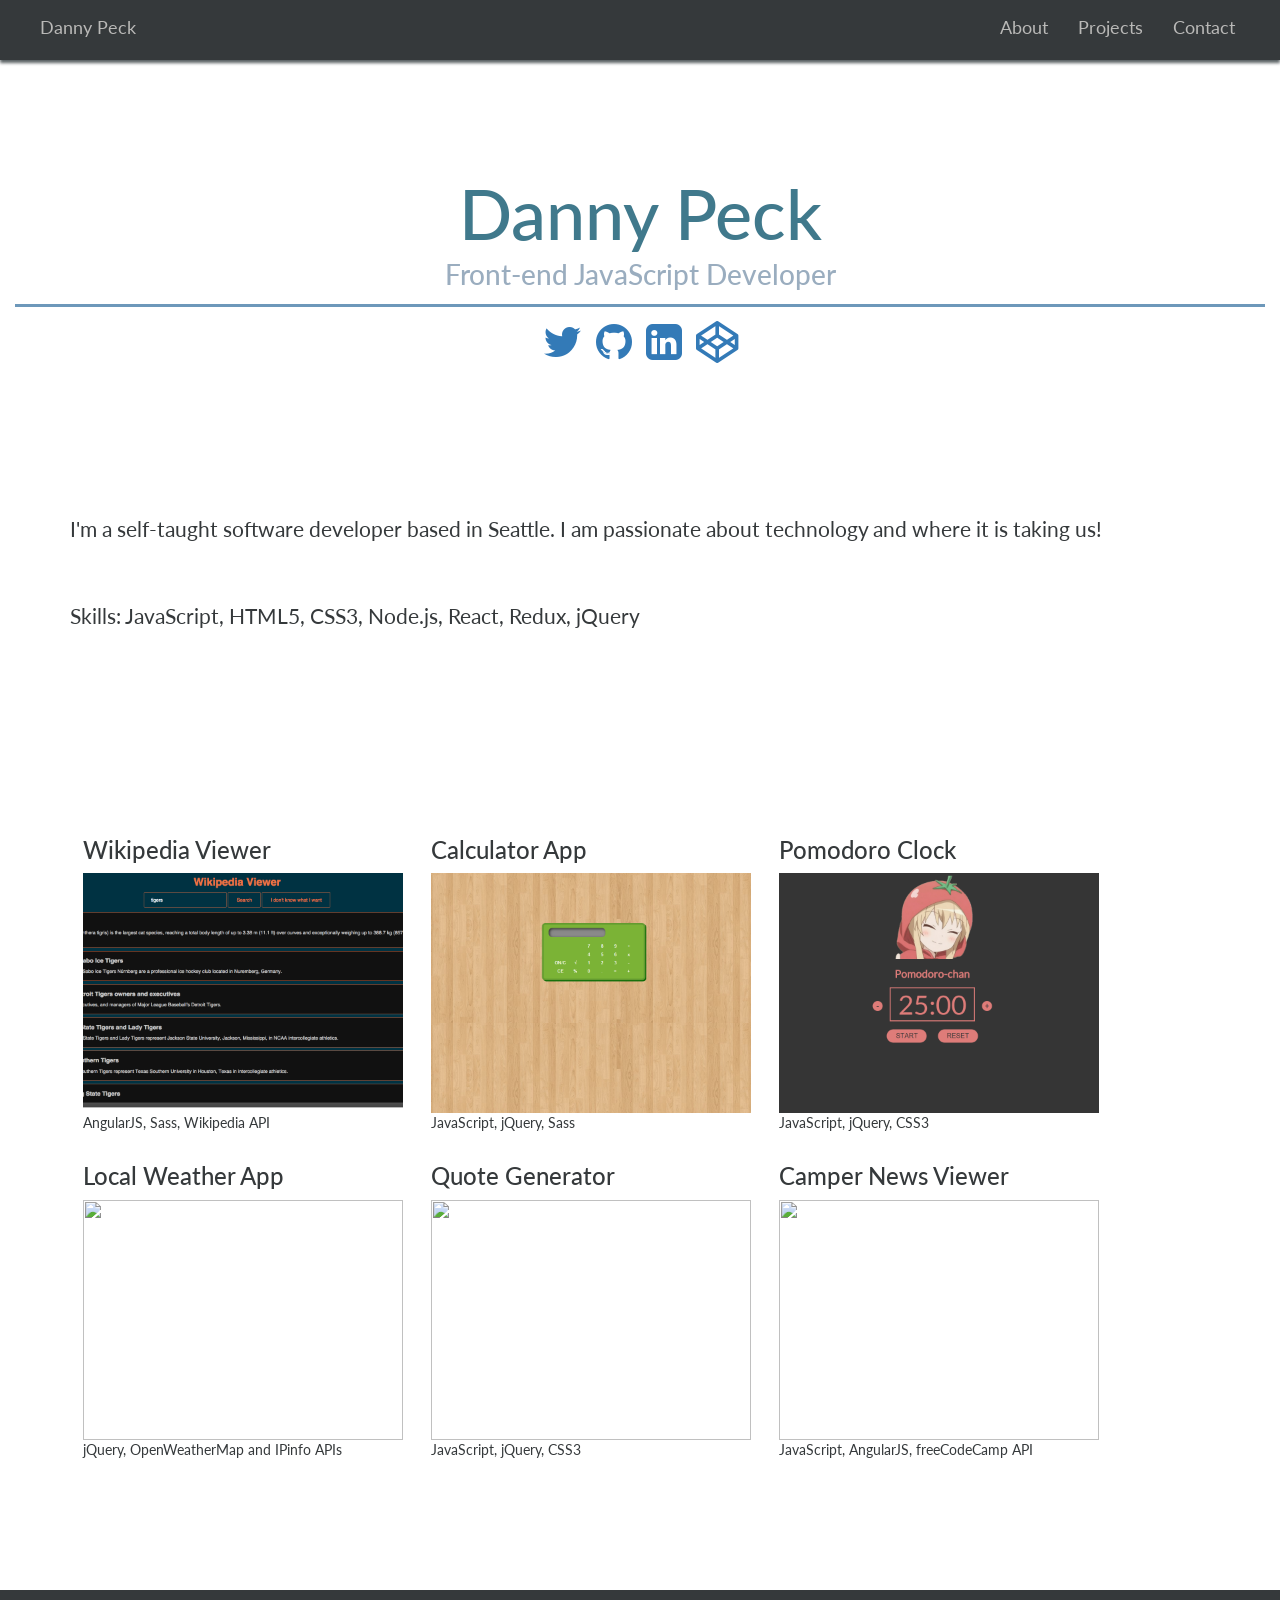
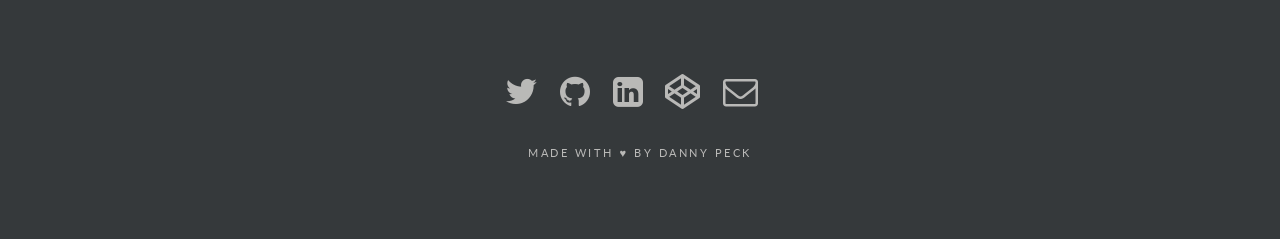
==== commit 178a36bb: "Fix bug in hamburger menu" ====
--- a/index.html
+++ b/index.html
@@ -1,11 +1,14 @@
 <!DOCTYPE html>
 <html>
   <head>
+    <meta charset="utf-8">
+    <meta name="description" content="Danny Peck's Portfolio">
+    <meta name="viewport" content="width=device-width, initial-scale=1">
     <title>Danny Peck's Portfolio</title>
-    <link rel="stylesheet" type="text/css" href="https://maxcdn.bootstrapcdn.com/bootstrap/3.3.5/css/bootstrap.min.css">
-    <link rel="stylesheet" type="text/css" href="https://maxcdn.bootstrapcdn.com/font-awesome/4.4.0/css/font-awesome.min.css">
-    <link rel="stylesheet" type="text/css" href="https://fonts.googleapis.com/css?family=Nunito">
-    <link rel="stylesheet" type="text/css" href="css/style.css">
+    <link rel="stylesheet" href="https://maxcdn.bootstrapcdn.com/bootstrap/3.3.5/css/bootstrap.min.css">
+    <link rel="stylesheet" href="https://maxcdn.bootstrapcdn.com/font-awesome/4.4.0/css/font-awesome.min.css">
+    <link rel="stylesheet" href="https://fonts.googleapis.com/css?family=Lato|Open+Sans">
+    <link rel="stylesheet"href="css/style.css">
   </head>
   <body>
 
@@ -63,7 +66,6 @@
 
     <section id="about">
       <div class="container">
-        <img src="images/headshot.jpg" alt"a picture of me">
         <p>I'm a self-taught software developer based in Seattle. I am passionate about technology and where it is taking us!</p>
         <p>Skills: JavaScript, HTML5, CSS3, Node.js, React, Redux, jQuery</p>
       </div>
@@ -123,11 +125,19 @@
       </div>
     </section>
 
-    <section id="contact">
-      <p>
-        Open for collaboration or project work. Contact me anytime at <a href="mailto: dannytpeck@gmail.com">dannytpeck@gmail.com</a>
-      </p>
-    </section>
-
+    <footer id="contact">
+  		<ul class="icons">
+        <li><a class="fa fa-twitter fa-2x" href="https://twitter.com/dannytpeck" target="_blank"></a></li>
+        <li><a class="fa fa-github fa-2x" href="https://github.com/dannytpeck" target="_blank"></a></li>
+        <li><a class="fa fa-linkedin-square fa-2x" href="https://www.linkedin.com/in/dannytpeck" target="_blank"></a></li>
+        <li><a class="fa fa-codepen fa-2x" href="https://codepen.io/dannytpeck/" target="_blank"></a></li>
+        <li><a class="fa fa-envelope-o fa-2x" href="mailto: dannytpeck@gmail.com"></a></li>
+  		</ul>
+  		<ul class="copyright">
+  			<li>Made with <span class="heart">♥</span> by Danny Peck</li>
+  		</ul>
+		</footer>
+    <script src="https://code.jquery.com/jquery-2.2.4.min.js"></script>
+    <script src="js/main.js"></script>
   </body>
 </html>
--- a/css/style.css
+++ b/css/style.css
@@ -65,7 +65,7 @@
 h1 {
   color: #40798C;
   margin: 0;
-  padding-top: 3em;
+  padding-top: 2.5em;
   font-size: 5em;
 }
 
@@ -91,21 +91,19 @@
 
 #about {
   text-align: center;
+  padding: 6em 0 4em;
 }
 #about p {
   text-align: left;
   font-size: 1.5em;
   margin-top: 5%;
 }
-#about img {
-  max-width: 250px;
-  margin-top: 10em;
-}
 
-#portfolio img {
+.project-tile img {
   height: 240px;
   width: 320px;
 }
+
 #portfolio #projects {
   padding: 66px 1em 1em 1em;
 }
@@ -113,21 +111,45 @@
 #contact {
   background-color: #35393B;
   text-align: center;
+  padding: 6em 0px 4em;
 }
-#contact p {
-  font-family: "Open Sans", sans-serif;
-  font-weight: bold;
-  width: 100%;
-  color: #40798C;
-  font-size: 1.5em;
-  padding-top: 6em;
-  padding-bottom: 9em;
+
+#contact ul {
+  margin: 0px 0px 2em;
+}
+
+#contact .icons {
+  font-size: 1.25em;
+  cursor: default;
+  padding-left: 0px;
+  list-style: none;
+}
+
+#contact .icons li {
+  display: inline-block;
+  padding: 0px 1em 0px 0px;
+}
+
+#contact .icons li a:hover, #contact .icons li a:active, #contact .icons li a:focus {
+  text-decoration: none;
+}
+
+#contact .icons li a {
+  color: rgba(242, 239, 237, 0.7);
+}
+
+#contact .copyright {
+  color: rgba(242, 239, 237, 0.7);
+  font-size: 0.8em;
+  letter-spacing: 0.225em;
+  text-transform: uppercase;
+  list-style: none;
+  padding: 0px;
 }
 
 @media screen and (min-width: 53.75em) {
   header .logo {
     margin-left: 25px;
-    width: 8%;
   }
   header .desktop-navigation {
     display: block;
@@ -142,6 +164,10 @@
     display: none;
   }
 
+  #projects {
+    padding: 60px 0;
+  }
+
   .project-tile {
     float: left;
     margin-left: 2em;
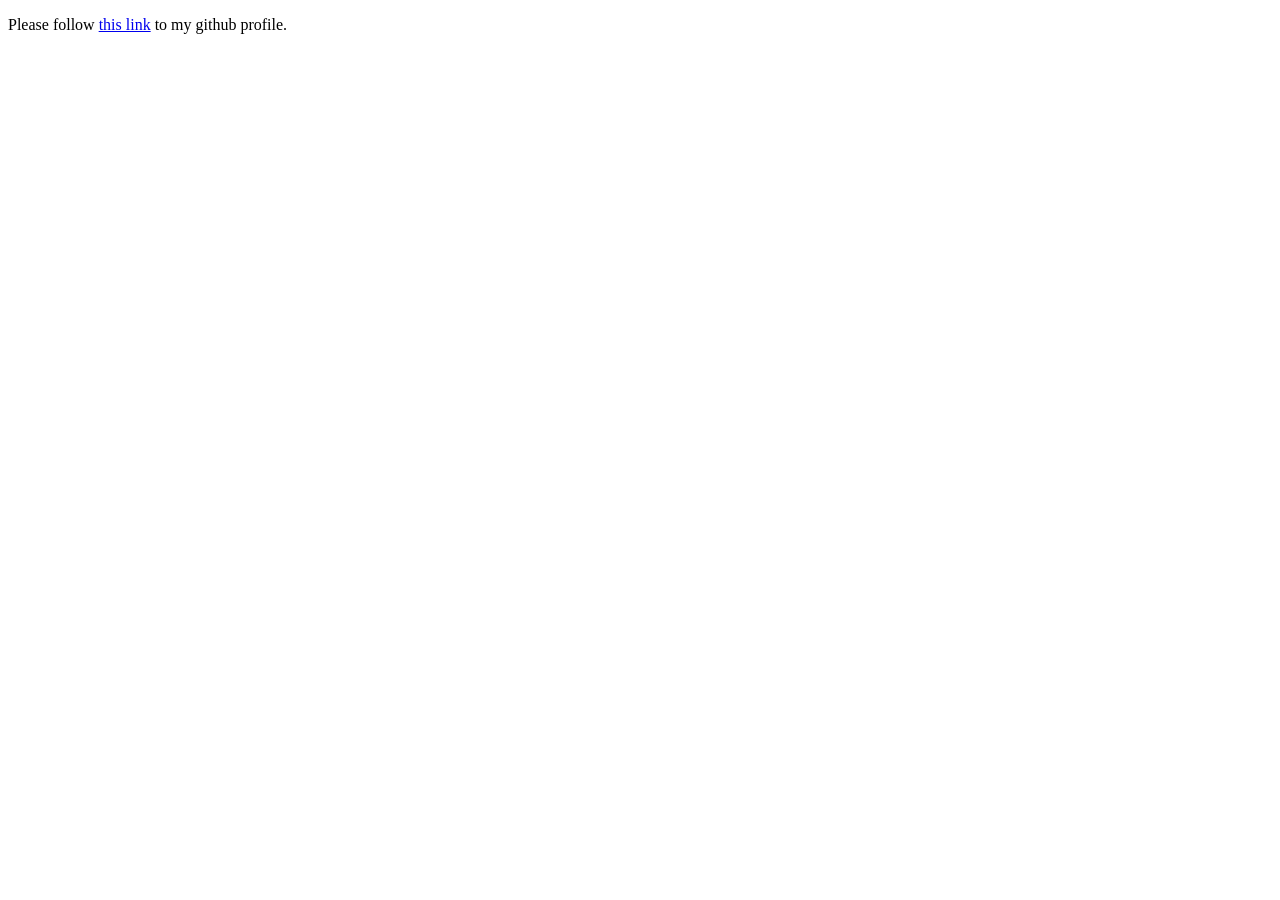
==== commit c75b68bc: "Create index.html" ====
--- a/index.html
+++ b/index.html
@@ -1,143 +1,9 @@
 <!DOCTYPE html>
 <html>
   <head>
-    <meta charset="utf-8">
-    <meta name="description" content="Danny Peck's Portfolio">
-    <meta name="viewport" content="width=device-width, initial-scale=1">
-    <title>Danny Peck's Portfolio</title>
-    <link rel="stylesheet" href="https://maxcdn.bootstrapcdn.com/bootstrap/3.3.5/css/bootstrap.min.css">
-    <link rel="stylesheet" href="https://maxcdn.bootstrapcdn.com/font-awesome/4.4.0/css/font-awesome.min.css">
-    <link rel="stylesheet" href="https://fonts.googleapis.com/css?family=Lato|Open+Sans">
-    <link rel="stylesheet"href="css/style.css">
+    <meta http-equiv="refresh" content="7; url='https://github.com/dannytpeck'" />
   </head>
   <body>
-
-    <header class="navigation">
-    	<div class="navigation-wrapper">
-        <a href="#home" class="logo">Danny Peck</a>
-        <a href="javascript:void(0)" class="navigation-menu-button" id="js-mobile-menu">
-          <i class="fa fa-bars" aria-hidden="true"></i>
-        </a>
-        <nav class="desktop-navigation" role="navigation">
-          <ul class="desktop-navigation-menu">
-            <li><a href="#about">About</a></li>
-            <li><a href="#projects">Projects</a></li>
-            <li><a href="#contact">Contact</a></li>
-          </ul>
-        </nav>
-        <nav role="navigation">
-          <ul id="js-navigation-menu" class="navigation-menu">
-            <li class="nav-link"><a href="#about">About</a></li>
-            <li class="nav-link"><a href="#projects">Projects</a></li>
-            <li class="nav-link"><a href="#contact">Contact</a></li>
-          </ul>
-        </nav>
-      </div>
-    </header>
-
-    <section id="home" class="container-fluid">
-      <h1>Danny Peck</h1>
-      <h2>Front-end JavaScript Developer</h2>
-
-      <ul class="social-icons">
-        <li>
-          <a href="https://twitter.com/dannytpeck" target="_blank">
-            <i class="fa fa-twitter fa-3x"></i>
-          </a>
-        </li>
-        <li>
-          <a href="https://github.com/dannytpeck" target="_blank">
-            <i class="fa fa-github fa-3x"></i>
-          </a>
-        </li>
-        <li>
-          <a href="https://www.linkedin.com/in/dannytpeck" target="_blank">
-            <i class="fa fa-linkedin-square fa-3x"></i>
-          </a>
-        </li>
-        <li>
-          <a href="https://codepen.io/dannytpeck/" target="_blank">
-            <i class="fa fa-codepen fa-3x"></i>
-          </a>
-        </li>
-      </ul>
-
-    </section>
-
-    <section id="about">
-      <div class="container">
-        <p>I'm a self-taught software developer based in Seattle. I am passionate about technology and where it is taking us!</p>
-        <p>Skills: JavaScript, HTML5, CSS3, Node.js, React, Redux, jQuery</p>
-      </div>
-    </section>
-
-    <section id="projects">
-      <div class="container" id="projects">
-
-          <div class="project-tile">
-            <h3>Wikipedia Viewer</h3>
-            <a href="wikipedia-viewer/">
-              <img src="images/wikipedia-viewer.png">
-            </a>
-            <p>AngularJS, Sass, Wikipedia API</p>
-          </div>
-
-          <div class="project-tile">
-            <h3>Calculator App</h3>
-            <a href="calculator/">
-              <img src="images/javascript-calculator.png">
-            </a>
-            <p>JavaScript, jQuery, Sass</p>
-          </div>
-
-          <div class="project-tile">
-            <h3>Pomodoro Clock</h3>
-            <a href="pomodoro-clock/">
-              <img src="images/pomodoro-clock.png">
-            </a>
-            <p>JavaScript, jQuery, CSS3</p>
-          </div>
-
-          <div class="project-tile">
-            <h3>Local Weather App</h3>
-            <a href="http://codepen.io/dannytpeck/full/YXdLPN/">
-              <img src="https://raw.githubusercontent.com/dannytpeck/personal-portfolio/master/images/local-weather-app.png">
-            </a>
-            <p>jQuery, OpenWeatherMap and IPinfo APIs</p>
-          </div>
-
-          <div class="project-tile">
-            <h3>Quote Generator</h3>
-            <a href="http://codepen.io/dannytpeck/full/zGyORW/">
-              <img src="https://raw.githubusercontent.com/dannytpeck/personal-portfolio/master/images/quote-generator.png">
-            </a>
-            <p>JavaScript, jQuery, CSS3</p>
-          </div>
-
-          <div class="project-tile">
-            <h3>Camper News Viewer</h3>
-            <a href="http://codepen.io/dannytpeck/full/KpjzGJ/">
-              <img src="https://raw.githubusercontent.com/dannytpeck/personal-portfolio/master/images/camper-news-viewer.png">
-            </a>
-            <p>JavaScript, AngularJS, freeCodeCamp API</p>
-          </div>
-
-      </div>
-    </section>
-
-    <footer id="contact">
-  		<ul class="icons">
-        <li><a class="fa fa-twitter fa-2x" href="https://twitter.com/dannytpeck" target="_blank"></a></li>
-        <li><a class="fa fa-github fa-2x" href="https://github.com/dannytpeck" target="_blank"></a></li>
-        <li><a class="fa fa-linkedin-square fa-2x" href="https://www.linkedin.com/in/dannytpeck" target="_blank"></a></li>
-        <li><a class="fa fa-codepen fa-2x" href="https://codepen.io/dannytpeck/" target="_blank"></a></li>
-        <li><a class="fa fa-envelope-o fa-2x" href="mailto: dannytpeck@gmail.com"></a></li>
-  		</ul>
-  		<ul class="copyright">
-  			<li>Made with <span class="heart">♥</span> by Danny Peck</li>
-  		</ul>
-		</footer>
-    <script src="https://code.jquery.com/jquery-2.2.4.min.js"></script>
-    <script src="js/main.js"></script>
+    <p>Please follow <a href="https://github.com/dannytpeck">this link</a> to my github profile.</p>
   </body>
 </html>
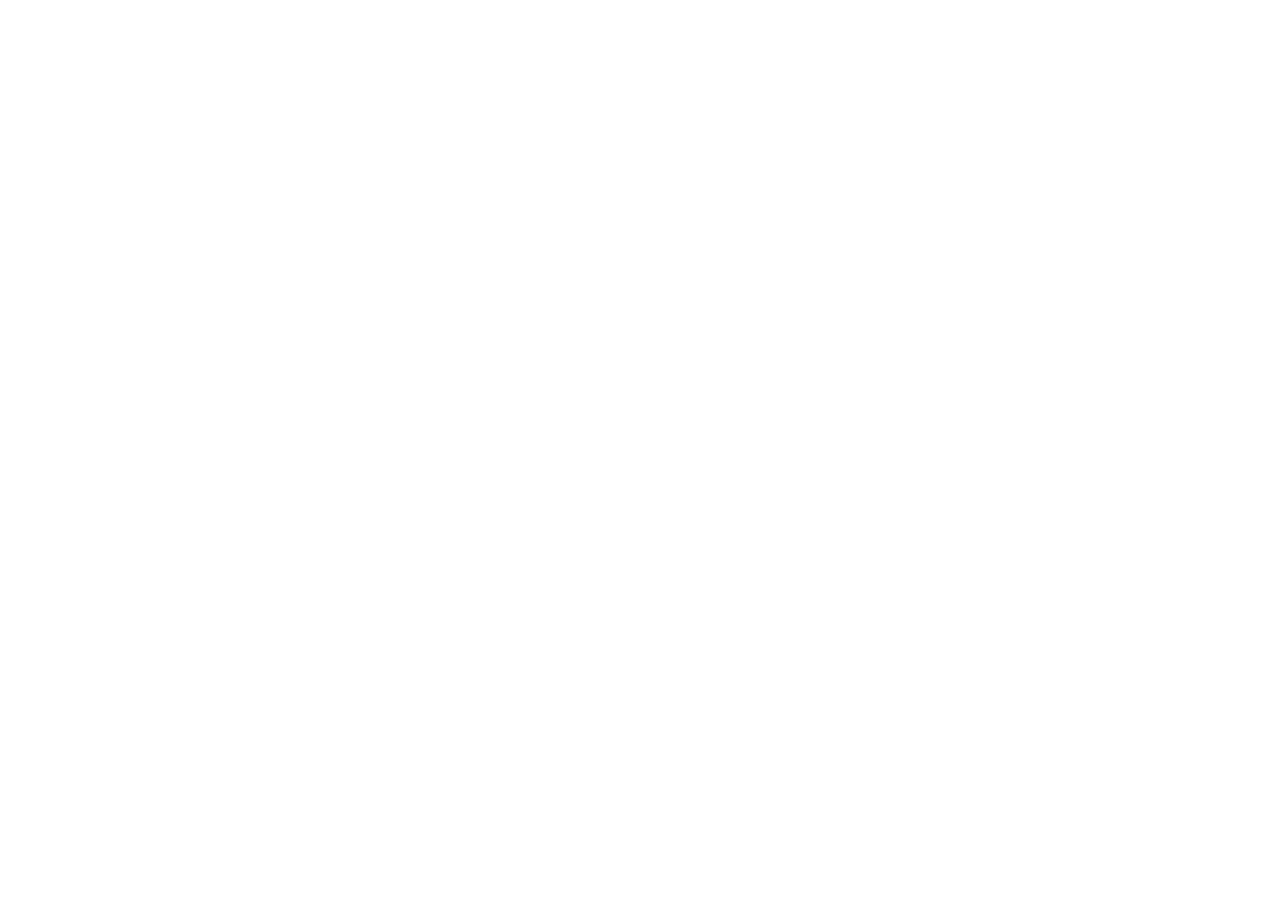
==== commit 99c6d0c6: "Update index.html" ====
--- a/index.html
+++ b/index.html
@@ -1,9 +1,10 @@
 <!DOCTYPE html>
 <html>
   <head>
-    <meta http-equiv="refresh" content="7; url='https://github.com/dannytpeck'" />
+    <meta http-equiv="refresh" content="0; url=https://github.com/dannytpeck" />
   </head>
   <body>
-    <p>Please follow <a href="https://github.com/dannytpeck">this link</a> to my github profile.</p>
+    <p>If your browser supports refresh you will be automatically redirected.</p>
+    <p>Otherwise, follow <a href="https://github.com/dannytpeck">this link</a> to my github profile.</p>
   </body>
 </html>
